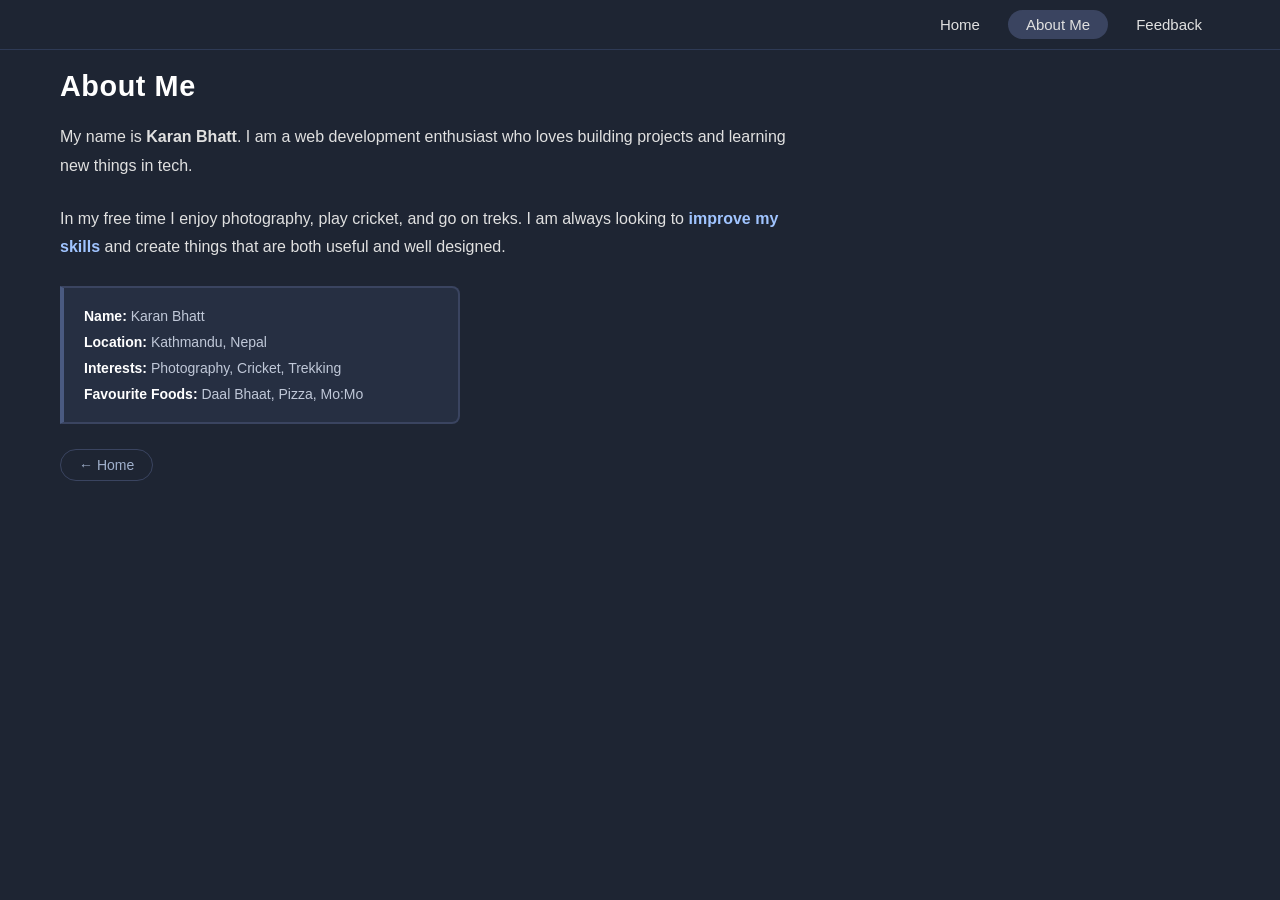
==== Assignments/about.html @ 5f5992bb "Add files via upload These files are for assignment purpose only" ====
<!DOCTYPE html>
<html lang="en">
<head>
  <meta charset="UTF-8" />
  <meta name="viewport" content="width=device-width, initial-scale=1.0"/>
  <title>About Me</title>

  <link rel="stylesheet" href="style.css" />

  <style>
    h2 {
      letter-spacing: 0.02em;
    }
  </style>
</head>
<body>

  <nav>
    <a href="index.html">Home</a>
    <a href="about.html" class="active">About Me</a>
    <a href="feedback.html">Feedback</a>
  </nav>

  <h2>About Me</h2>

  <p>
    My name is <strong>Karan Bhatt</strong>. I am a web development enthusiast
    who loves building projects and learning new things in tech.
  </p>

  <p>
    In my free time I enjoy photography, play cricket, and go on treks.
    <!-- E: span to style part of text -->
    I am always looking to <span class="highlight">improve my skills</span>
    and create things that are both useful and well designed.
  </p>

  
  <div class="info-box" style="border-left: 4px solid #4a5a80;">
    <span><strong>Name:</strong> Karan Bhatt</span>
    <span><strong>Location:</strong> Kathmandu, Nepal</span>
    <span><strong>Interests:</strong> Photography, Cricket, Trekking</span>
    <span><strong>Favourite Foods:</strong> Daal Bhaat, Pizza, Mo:Mo</span>
  </div>

  <a href="index.html" class="back">← Home</a>

</body>
</html>
---- Assignments/style.css ----
* {
  box-sizing: border-box;
  margin: 0;
  padding: 0;
}

body {
  background-color: #1e2533;
  color: #e0e0e0;
  font-family: "Segoe UI", sans-serif;
  padding: 20px 60px;
}

nav {
  display: flex;
  justify-content: flex-end;
  gap: 10px;
  padding: 10px 0 40px;
}

nav a {
  color: #e0e0e0;
  text-decoration: none;
  padding: 6px 18px;
  border-radius: 20px;
  font-size: 15px;
  transition: background 0.2s;
}

nav a:hover,
nav a.active {
  background-color: #3a4460;
}

h1,
h2 {
  color: #ffffff;
}

h1 {
  font-size: 2.2rem;
  margin-bottom: 18px;
}

h2 {
  font-size: 1.8rem;
  margin-bottom: 20px;
}

/* B: ID selector - style one heading differently */
#main-heading {
  font-size: 2.2rem;
  color: #a0b8e0;
  margin-bottom: 18px;
}

p {
  font-size: 16px;
  line-height: 1.8;
  margin-bottom: 24px;
  max-width: 750px;
}

ol,
ul {
  padding-left: 30px;
  margin-bottom: 24px;
}

ol li,
ul li {
  padding: 5px 0;
  font-size: 15px;
  color: #c8d0e0;
}

a.btn {
  display: inline-block;
  background-color: #3a4460;
  color: #ffffff;
  text-decoration: none;
  padding: 9px 22px;
  border-radius: 20px;
  font-size: 14px;
  transition: background 0.2s;
}

a.btn:hover {
  background-color: #4a5a80;
}

a.back {
  display: inline-block;
  color: #a0b0cc;
  text-decoration: none;
  font-size: 14px;
  margin-top: 10px;
  padding: 7px 18px;
  border: 1px solid #3a4460;
  border-radius: 20px;
  transition: background 0.2s;
}

a.back:hover {
  background-color: #3a4460;
  color: #ffffff;
}

.info-box {
  background-color: #262f42;
  border-left: 4px solid #4a5a80;
  padding: 18px 22px;
  border-radius: 0 8px 8px 0;
  margin: 24px 0;
  display: flex;
  flex-direction: column;
  gap: 10px;
  /* D: box model */
  width: 400px;
  padding: 20px;
  border: 2px solid #3a4460;
  margin: 15px 0;
}

.info-box span {
  font-size: 14px;
  color: #c0c8d8;
}

.info-box span strong {
  color: #ffffff;
}

.highlight {
  color: #a0c4ff;
  font-weight: 600;
}

.intro-div {
  background-color: #262f42;
  padding: 20px;
  border-radius: 8px;
  margin-bottom: 24px;
  max-width: 750px;
  text-align: left;
}

nav {
  position: fixed;
  top: 0;
  right: 0;
  left: 0;
  background-color: #1e2533;
  padding: 10px 60px;
  z-index: 100;
  border-bottom: 1px solid #2e3a55;
}

body {
  padding-top: 70px;
}

.main-content {
  position: relative;
  padding-top: 20px;
}

.badge {
  position: absolute;
  top: 20px;
  right: 0;
  background-color: #3a4460;
  color: #ffffff;
  padding: 6px 14px;
  border-radius: 6px;
  font-size: 13px;
}

.sticky-heading {
  position: sticky;
  top: 80px;
  background-color: #1e2533;
  padding: 8px 0;
  font-size: 1.3rem;
  color: #ffffff;
  margin-bottom: 10px;
  margin-top: 10px;
}

label {
  font-size: 14px;
  color: #b0bcd0;
  display: block;
  margin-bottom: 5px;
}

input[type="text"],
input[type="email"],
select,
textarea {
  background-color: #262f42;
  border: 1px solid #3a4460;
  border-radius: 6px;
  color: #e0e0e0;
  font-family: "Segoe UI", sans-serif;
  font-size: 14px;
  padding: 8px 12px;
  outline: none;
  transition: border-color 0.2s;
}

input[type="text"],
input[type="email"] {
  width: 300px;
}

select {
  width: 200px;
}

input:focus,
select:focus,
textarea:focus {
  border-color: #6a88cc;
}

input::placeholder,
textarea::placeholder {
  color: #4a5a70;
}

textarea {
  width: 500px;
  resize: vertical;
  min-height: 110px;
}

select option {
  background-color: #262f42;
}

.field {
  margin-bottom: 18px;
}

.section-title {
  font-size: 12px;
  font-weight: 600;
  text-transform: uppercase;
  letter-spacing: 0.08em;
  color: #7a8aaa;
  margin-bottom: 10px;
  margin-top: 20px;
}

.options {
  display: flex;
  flex-wrap: wrap;
  gap: 8px;
  margin-bottom: 18px;
}

.options label {
  display: inline;
  font-size: 14px;
  color: #c0c8d8;
  cursor: pointer;
  margin-bottom: 0;
}

.options input {
  margin-right: 4px;
}

.submit-row {
  display: flex;
  align-items: center;
  gap: 20px;
  margin-top: 20px;
}

input[type="submit"] {
  background-color: #3a4460;
  color: #ffffff;
  border: none;
  padding: 9px 24px;
  border-radius: 6px;
  font-size: 14px;
  cursor: pointer;
  transition: background 0.2s;
}

input[type="submit"]:hover {
  background-color: #4a5a80;
}
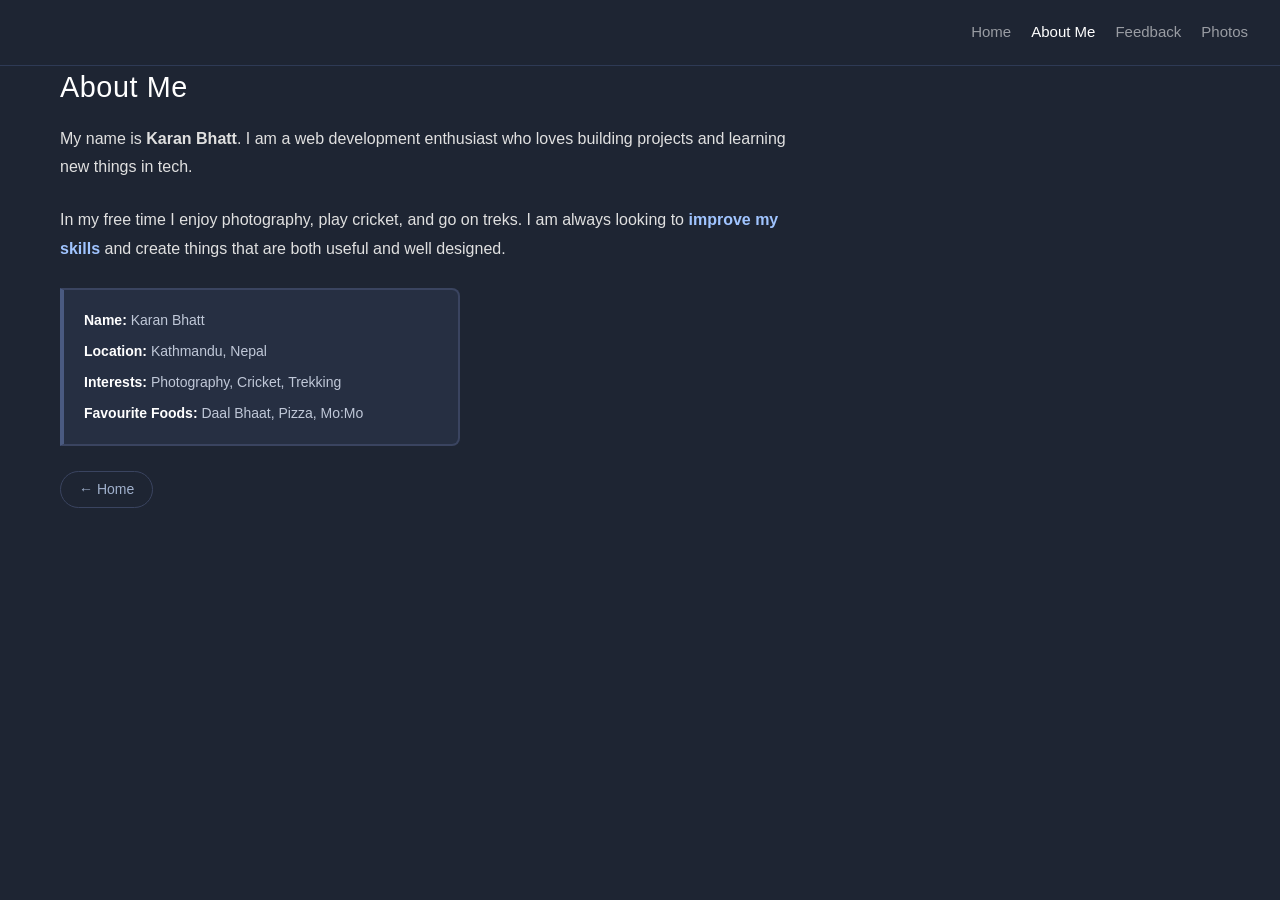
==== commit 6f91f731: "Add files via upload" ====
--- a/Assignments/about.html
+++ b/Assignments/about.html
@@ -5,6 +5,7 @@
   <meta name="viewport" content="width=device-width, initial-scale=1.0"/>
   <title>About Me</title>
 
+  <link rel="stylesheet" href="https://cdn.jsdelivr.net/npm/bootstrap@5.3.3/dist/css/bootstrap.min.css" />
   <link rel="stylesheet" href="style.css" />
 
   <style>
@@ -15,10 +16,20 @@
 </head>
 <body>
 
-  <nav>
-    <a href="index.html">Home</a>
-    <a href="about.html" class="active">About Me</a>
-    <a href="feedback.html">Feedback</a>
+  <nav class="navbar navbar-expand-lg navbar-dark fixed-top" style="background-color: #1e2533; border-bottom: 1px solid #2e3a55;">
+    <div class="container-fluid px-4">
+      <button class="navbar-toggler" type="button" data-bs-toggle="collapse" data-bs-target="#navMenu">
+        <span class="navbar-toggler-icon"></span>
+      </button>
+      <div class="collapse navbar-collapse justify-content-end" id="navMenu">
+        <ul class="navbar-nav gap-1">
+          <li class="nav-item"><a class="nav-link" href="index.html">Home</a></li>
+          <li class="nav-item"><a class="nav-link active" href="about.html">About Me</a></li>
+          <li class="nav-item"><a class="nav-link" href="feedback.html">Feedback</a></li>
+          <li class="nav-item"><a class="nav-link" href="photos.html">Photos</a></li>
+        </ul>
+      </div>
+    </div>
   </nav>
 
   <h2>About Me</h2>
@@ -30,12 +41,10 @@
 
   <p>
     In my free time I enjoy photography, play cricket, and go on treks.
-    <!-- E: span to style part of text -->
     I am always looking to <span class="highlight">improve my skills</span>
     and create things that are both useful and well designed.
   </p>
 
-  
   <div class="info-box" style="border-left: 4px solid #4a5a80;">
     <span><strong>Name:</strong> Karan Bhatt</span>
     <span><strong>Location:</strong> Kathmandu, Nepal</span>
@@ -45,5 +54,6 @@
 
   <a href="index.html" class="back">← Home</a>
 
+  <script src="https://cdn.jsdelivr.net/npm/bootstrap@5.3.3/dist/js/bootstrap.bundle.min.js"></script>
 </body>
 </html>
